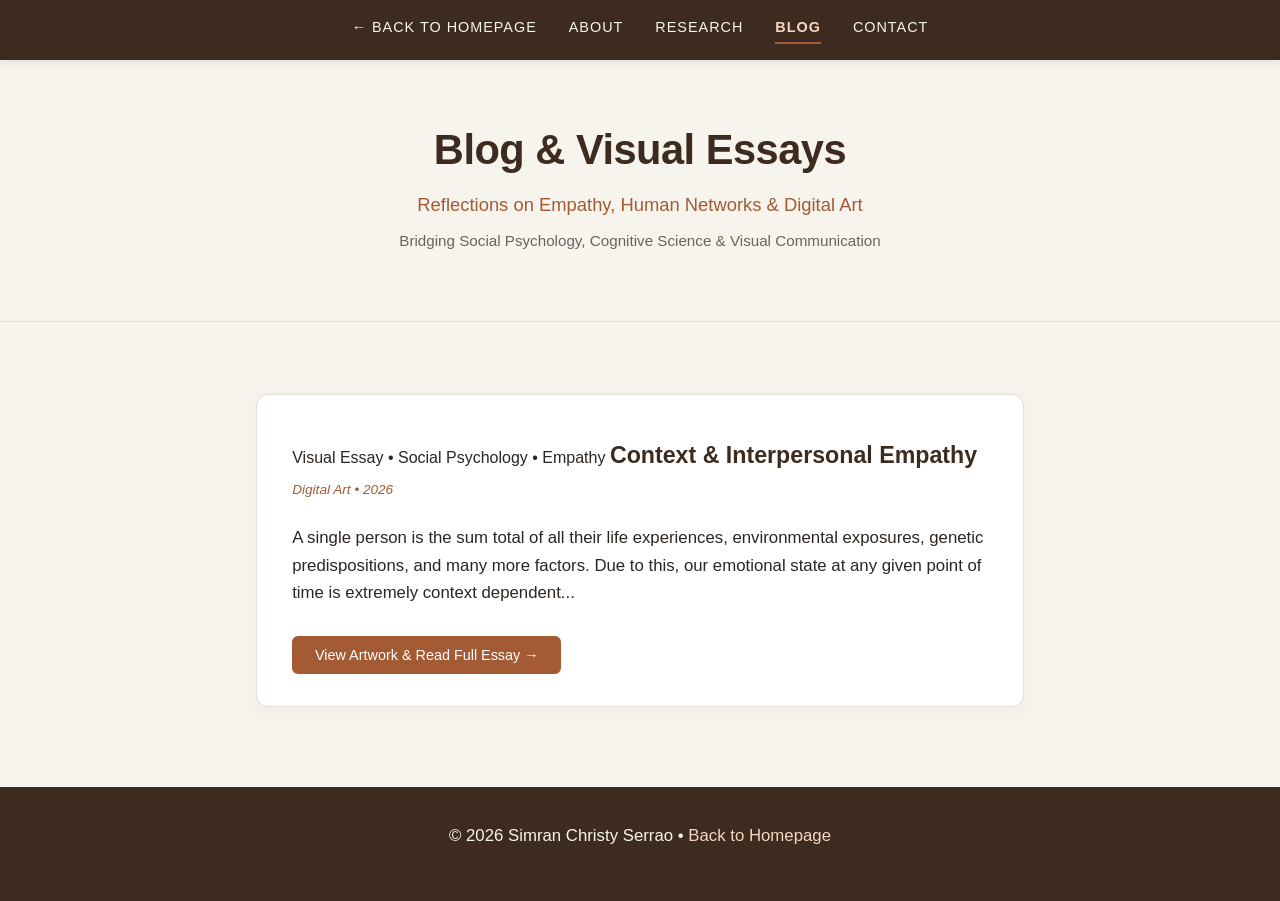
==== blog.html @ 272b99fa "Add files via upload" ====
<!DOCTYPE html>
<html lang="en">
<head>
    <meta charset="UTF-8">
    <meta name="viewport" content="width=device-width, initial-scale=1.0">
    <title>Blog | Simran Christy Serrao</title>
    <meta name="description" content="Visual writing, digital illustrations, and reflective essays on empathy and social psychology by Simran Christy Serrao.">
    <link rel="icon" href="data:image/svg+xml,<svg xmlns='http://www.w3.org/2000/svg' viewBox='0 0 100 100'><rect width='100' height='100' rx='20' fill='%233d2b1f'/><text x='50' y='66' font-size='48' text-anchor='middle' fill='%23f7f4ee' font-family='Helvetica,Arial,sans-serif'>SS</text></svg>">
    <link rel="stylesheet" href="style.css">
</head>
<body>
    <nav>
        <div class="nav-content">
            <a href="index.html">← Back to Homepage</a>
            <a href="index.html#about">About</a>
            <a href="index.html#projects">Research</a>
            <a href="blog.html" class="active-nav">Blog</a>
            <a href="index.html#contact">Contact</a>
        </div>
    </nav>

    <header class="hero gallery-hero">
        <div class="hero-content">
            <h1>Blog &amp; Visual Essays</h1>
            <h2>Reflections on Empathy, Human Networks &amp; Digital Art</h2>
            <p class="hero-affiliation">Bridging Social Psychology, Cognitive Science &amp; Visual Communication</p>
        </div>
    </header>

    <main>
        <!-- Blog Cards Grid -->
        <div class="art-grid">
            
            <!-- Blog Entry 1 -->
            <article class="blog-card">
                <div class="blog-card-header">
                    <span class="art-tag">Visual Essay &bull; Social Psychology &bull; Empathy</span>
                    <h3>Context &amp; Interpersonal Empathy</h3>
                    <p class="date">Digital Art &bull; 2026</p>
                </div>
                <p class="blog-teaser">
                    A single person is the sum total of all their life experiences, environmental exposures, genetic predispositions, and many more factors. Due to this, our emotional state at any given point of time is extremely context dependent...
                </p>
                <div class="blog-card-footer">
                    <button type="button" class="btn" onclick="openModal('modal-empathy')">
                        View Artwork &amp; Read Full Essay &rarr;
                    </button>
                </div>
            </article>

        </div>
    </main>

    <!-- Modal Popup for Entry 1 (Shows Doodle + Full Essay) -->
    <div id="modal-empathy" class="art-modal" role="dialog" aria-modal="true" aria-labelledby="modal-title-1">
        <div class="art-modal-backdrop" onclick="closeModal('modal-empathy')"></div>
        <div class="art-modal-container">
            <button type="button" class="modal-close-btn" aria-label="Close modal" onclick="closeModal('modal-empathy')">&times;</button>
            <div class="art-modal-layout">
                <!-- Artwork Column -->
                <div class="art-modal-image-col">
                    <div class="art-frame">
                        <img src="doodle.png" alt="Context and Interpersonal Empathy artwork by Simran Christy Serrao">
                    </div>
                </div>
                <!-- Essay Column -->
                <div class="art-modal-text-col">
                    <span class="art-modal-badge">Visual Essay &bull; Empathy</span>
                    <h2 id="modal-title-1">Context &amp; Interpersonal Empathy</h2>
                    <div class="art-modal-essay">
                        <p>A single person is the sum total of all their life experiences, environmental exposures, genetic predispositions, and many more factors. Due to this, our emotional state at any given point of time is extremely context dependent.</p>
                        <p>Since life experiences are heavily influenced by the people we interact with, it is necessary to be able to understand other people’s viewpoints in various contexts. Such an ability to imagine how another person is feeling is called empathy.</p>
                        <p>Given that empathy plays a vital role in pro-social behaviour, it is beneficial to explore whether a person’s empathy can be increased, and if yes, how?</p>
                    </div>
                    <div class="art-modal-footer">
                        <p class="art-author">&mdash; Simran Christy Serrao</p>
                    </div>
                </div>
            </div>
        </div>
    </div>

    <footer>
        <p>&copy; 2026 Simran Christy Serrao &bull; <a href="index.html" style="color: #f7d5be; text-decoration: none;">Back to Homepage</a></p>
    </footer>

    <!-- Modal Interaction Script -->
    <script>
        function openModal(id) {
            const modal = document.getElementById(id);
            if (modal) {
                modal.classList.add('active');
                document.body.style.overflow = 'hidden';
            }
        }
        function closeModal(id) {
            const modal = document.getElementById(id);
            if (modal) {
                modal.classList.remove('active');
                document.body.style.overflow = '';
            }
        }
        document.addEventListener('keydown', function(e) {
            if (e.key === 'Escape') {
                document.querySelectorAll('.art-modal.active').forEach(m => {
                    m.classList.remove('active');
                    document.body.style.overflow = '';
                });
            }
        });
    </script>
</body>
</html>
---- style.css ----
/* ==========================================================================
   SIMRAN CHRISTY SERRAO — ACADEMIC PORTFOLIO
   Clean Centered Minimalist Theme (Earth Brown Palette)
   ========================================================================== */

:root {
    --bg-color: #f7f4ee;        /* Warm sand / linen background */
    --text-color: #2b2622;      /* Deep charcoal-brown body text */
    --primary-color: #3d2b1f;   /* Rich espresso brown for headings & nav */
    --accent-color: #a45a32;    /* Warm terracotta for buttons & dates */
    --card-bg: #ffffff;         /* Crisp white cards */
    --card-border: #e3ded6;     /* Subtle warm border */
}

* {
    margin: 0;
    padding: 0;
    box-sizing: border-box;
}

html {
    scroll-behavior: smooth;
    scroll-padding-top: 4.5rem;
}

body {
    font-family: -apple-system, BlinkMacSystemFont, "Segoe UI", Roboto, Helvetica, Arial, sans-serif;
    background-color: var(--bg-color);
    color: var(--text-color);
    line-height: 1.65;
    -webkit-font-smoothing: antialiased;
}

/* --- Navigation Bar --- */
nav {
    background-color: var(--primary-color);
    padding: 1rem 0;
    position: sticky;
    top: 0;
    z-index: 100;
    box-shadow: 0 2px 8px rgba(61, 43, 31, 0.12);
}

.nav-content {
    max-width: 800px;
    margin: 0 auto;
    display: flex;
    justify-content: center;
    gap: 2rem;
    padding: 0 1rem;
}

.nav-content a {
    color: var(--bg-color);
    text-decoration: none;
    font-weight: 500;
    font-size: 0.9rem;
    text-transform: uppercase;
    letter-spacing: 1px;
    transition: opacity 0.2s ease, color 0.2s ease;
}

.nav-content a:hover {
    color: #f7d5be;
}

/* --- Centered Hero Section --- */
.hero {
    padding: 4.5rem 1rem 3.5rem;
    text-align: center;
    background-color: var(--bg-color);
    border-bottom: 1px solid var(--card-border);
}

.hero-content {
    max-width: 680px;
    margin: 0 auto;
}

.profile-img {
    width: 125px;
    height: 125px;
    border-radius: 50%;
    object-fit: cover;
    object-position: center top;
    border: 3px solid var(--primary-color);
    box-shadow: 0 6px 18px rgba(61, 43, 31, 0.16);
    margin-bottom: 1.2rem;
    transition: transform 0.25s ease;
}

.profile-img:hover {
    transform: scale(1.04);
}

.hero h1 {
    color: var(--primary-color);
    font-size: 2.6rem;
    margin-bottom: 0.35rem;
    letter-spacing: -0.5px;
    font-weight: 700;
}

.hero h2 {
    font-weight: 500;
    font-size: 1.15rem;
    color: var(--accent-color);
    margin-bottom: 0.5rem;
}

.hero-affiliation {
    font-size: 0.95rem;
    color: #6b635b;
    margin-bottom: 1.4rem;
}

.hero-actions {
    display: flex;
    justify-content: center;
    gap: 1rem;
    flex-wrap: wrap;
}

/* --- Main Content --- */
main {
    max-width: 800px;
    margin: 0 auto;
    padding: 3.5rem 1rem 5rem;
}

section {
    margin-bottom: 4rem;
}

h3 {
    color: var(--primary-color);
    font-size: 1.7rem;
    margin-bottom: 1.5rem;
    border-bottom: 2px solid var(--primary-color);
    padding-bottom: 0.4rem;
    display: inline-block;
}

p {
    margin-bottom: 1rem;
    font-size: 1.05rem;
}

section ul {
    padding-left: 1.5rem;
    margin-bottom: 1rem;
}

section li {
    margin-bottom: 0.45rem;
    font-size: 1.02rem;
}

/* --- Cards (Experience, Projects, Publications) --- */
.project-card, .publication-card {
    background-color: var(--card-bg);
    padding: 1.8rem 2rem;
    border-radius: 10px;
    margin-bottom: 1.5rem;
    border: 1px solid var(--card-border);
    box-shadow: 0 4px 12px rgba(61, 43, 31, 0.04);
    transition: transform 0.2s ease, box-shadow 0.2s ease;
}

.project-card:hover, .publication-card:hover {
    transform: translateY(-2px);
    box-shadow: 0 8px 20px rgba(61, 43, 31, 0.08);
}

.project-card h4 {
    color: var(--primary-color);
    font-size: 1.25rem;
    margin-bottom: 0.25rem;
}

.date {
    font-size: 0.85rem;
    color: var(--accent-color);
    margin-bottom: 0.9rem;
    font-style: italic;
    font-weight: 500;
}

/* --- Buttons --- */
.contact-links {
    margin-top: 1.5rem;
    display: flex;
    gap: 1rem;
    flex-wrap: wrap;
}

.btn {
    display: inline-block;
    background-color: var(--accent-color);
    color: #ffffff;
    padding: 0.55rem 1.3rem;
    text-decoration: none;
    border-radius: 6px;
    font-weight: 500;
    font-size: 0.9rem;
    transition: background-color 0.2s ease;
    border: 2px solid var(--accent-color);
}

.btn:hover {
    background-color: #8c4722;
    border-color: #8c4722;
    color: #ffffff;
}

.btn-outline {
    background-color: transparent;
    border: 2px solid var(--accent-color);
    color: var(--accent-color);
}

.btn-outline:hover {
    background-color: var(--accent-color);
    color: #ffffff;
}

/* --- Active Nav Link --- */
.nav-content a.active-nav {
    color: #f7d5be;
    font-weight: 700;
    border-bottom: 2px solid var(--accent-color);
    padding-bottom: 2px;
}

/* ==========================================================================
   BLOG & MODAL POPUP STYLES
   ========================================================================== */

.gallery-hero {
    padding: 3.5rem 1rem 2.8rem;
}

.art-grid {
    display: grid;
    grid-template-columns: repeat(auto-fit, minmax(320px, 1fr));
    gap: 2.5rem;
    margin-top: 1rem;
}

/* Clean Editorial Blog Cards */
.blog-card {
    background: var(--card-bg);
    border: 1px solid var(--card-border);
    border-radius: 12px;
    padding: 2.2rem 2.2rem 2rem;
    box-shadow: 0 4px 16px rgba(61, 43, 31, 0.05);
    transition: transform 0.25s ease, box-shadow 0.25s ease;
    display: flex;
    flex-direction: column;
}

.blog-card:hover {
    transform: translateY(-3px);
    box-shadow: 0 10px 24px rgba(61, 43, 31, 0.1);
}

.blog-card h3 {
    font-size: 1.45rem;
    color: var(--primary-color);
    margin-top: 0.4rem;
    margin-bottom: 0.3rem;
    border-bottom: none;
    padding-bottom: 0;
}

.blog-teaser {
    font-size: 1.05rem;
    line-height: 1.65;
    color: var(--text-color);
    margin-top: 0.5rem;
    margin-bottom: 1.8rem;
    flex-grow: 1;
}

.blog-card-footer {
    display: flex;
    align-items: center;
}

/* --- Modal Overlay & Popup Dialog --- */
.art-modal {
    display: none;
    position: fixed;
    top: 0;
    left: 0;
    width: 100%;
    height: 100%;
    z-index: 1000;
    justify-content: center;
    align-items: center;
    padding: 1.5rem;
}

.art-modal.active {
    display: flex;
    animation: fadeInModal 0.25s ease-out;
}

@keyframes fadeInModal {
    from { opacity: 0; }
    to { opacity: 1; }
}

.art-modal-backdrop {
    position: absolute;
    top: 0;
    left: 0;
    width: 100%;
    height: 100%;
    background-color: rgba(20, 14, 10, 0.78);
    backdrop-filter: blur(6px);
}

.art-modal-container {
    position: relative;
    z-index: 1001;
    background: var(--card-bg);
    width: 100%;
    max-width: 960px;
    max-height: 90vh;
    border-radius: 14px;
    overflow-y: auto;
    box-shadow: 0 20px 48px rgba(0, 0, 0, 0.35);
    border: 1px solid var(--card-border);
    animation: slideUpModal 0.28s cubic-bezier(0.16, 1, 0.3, 1);
}

@keyframes slideUpModal {
    from { transform: translateY(24px) scale(0.97); opacity: 0; }
    to { transform: translateY(0) scale(1); opacity: 1; }
}

.modal-close-btn {
    position: absolute;
    top: 14px;
    right: 18px;
    z-index: 1002;
    background: rgba(61, 43, 31, 0.1);
    border: none;
    font-size: 1.8rem;
    line-height: 1;
    width: 38px;
    height: 38px;
    border-radius: 50%;
    color: var(--primary-color);
    cursor: pointer;
    display: flex;
    align-items: center;
    justify-content: center;
    transition: background 0.2s ease, transform 0.2s ease;
}

.modal-close-btn:hover {
    background: var(--accent-color);
    color: #ffffff;
    transform: rotate(90deg);
}

.art-modal-layout {
    display: grid;
    grid-template-columns: 1fr 1.15fr;
    align-items: stretch;
    min-height: 480px;
}

.art-modal-image-col {
    background-color: #000000;
    display: flex;
    align-items: center;
    justify-content: center;
    padding: 2rem 1.5rem;
    border-top-left-radius: 14px;
    border-bottom-left-radius: 14px;
}

.art-frame img {
    max-width: 100%;
    max-height: 70vh;
    height: auto;
    object-fit: contain;
    display: block;
    margin: 0 auto;
}

.art-modal-text-col {
    padding: 3rem 2.5rem;
    display: flex;
    flex-direction: column;
    justify-content: center;
}

.art-modal-badge {
    font-size: 0.78rem;
    text-transform: uppercase;
    letter-spacing: 1px;
    font-weight: 700;
    color: var(--accent-color);
    margin-bottom: 0.6rem;
}

.art-modal-text-col h2 {
    color: var(--primary-color);
    font-size: 1.85rem;
    margin-bottom: 1.4rem;
    line-height: 1.25;
    font-weight: 700;
}

.art-modal-essay p {
    font-size: 1.04rem;
    line-height: 1.72;
    color: var(--text-color);
    margin-bottom: 1rem;
}

.art-modal-footer {
    margin-top: 1rem;
    border-top: 1px solid var(--card-border);
    padding-top: 0.8rem;
}

.art-author {
    font-style: italic;
    color: var(--accent-color);
    font-weight: 600;
    font-size: 0.95rem;
}

/* --- Mobile Responsiveness for Modal & Gallery --- */
@media (max-width: 768px) {
    .art-modal-layout {
        grid-template-columns: 1fr;
    }

    .art-modal-image-col {
        border-top-left-radius: 14px;
        border-top-right-radius: 14px;
        border-bottom-left-radius: 0;
        padding: 1.8rem 1rem;
        min-height: 260px;
    }

    .art-frame img {
        max-height: 40vh;
    }

    .art-modal-text-col {
        padding: 1.8rem 1.4rem;
    }

    .art-modal-text-col h2 {
        font-size: 1.5rem;
    }

    .art-modal {
        padding: 0.8rem;
    }
}

/* --- Footer --- */
footer {
    text-align: center;
    padding: 2.2rem 1rem;
    background-color: var(--primary-color);
    color: var(--bg-color);
    font-size: 0.9rem;
}

/* --- Mobile Responsiveness --- */
@media (max-width: 600px) {
    .nav-content {
        flex-wrap: wrap;
        gap: 1rem;
    }

    .hero {
        padding: 3.5rem 1rem 2.5rem;
    }

    .hero h1 {
        font-size: 2.1rem;
    }

    .project-card, .publication-card {
        padding: 1.4rem;
    }
}
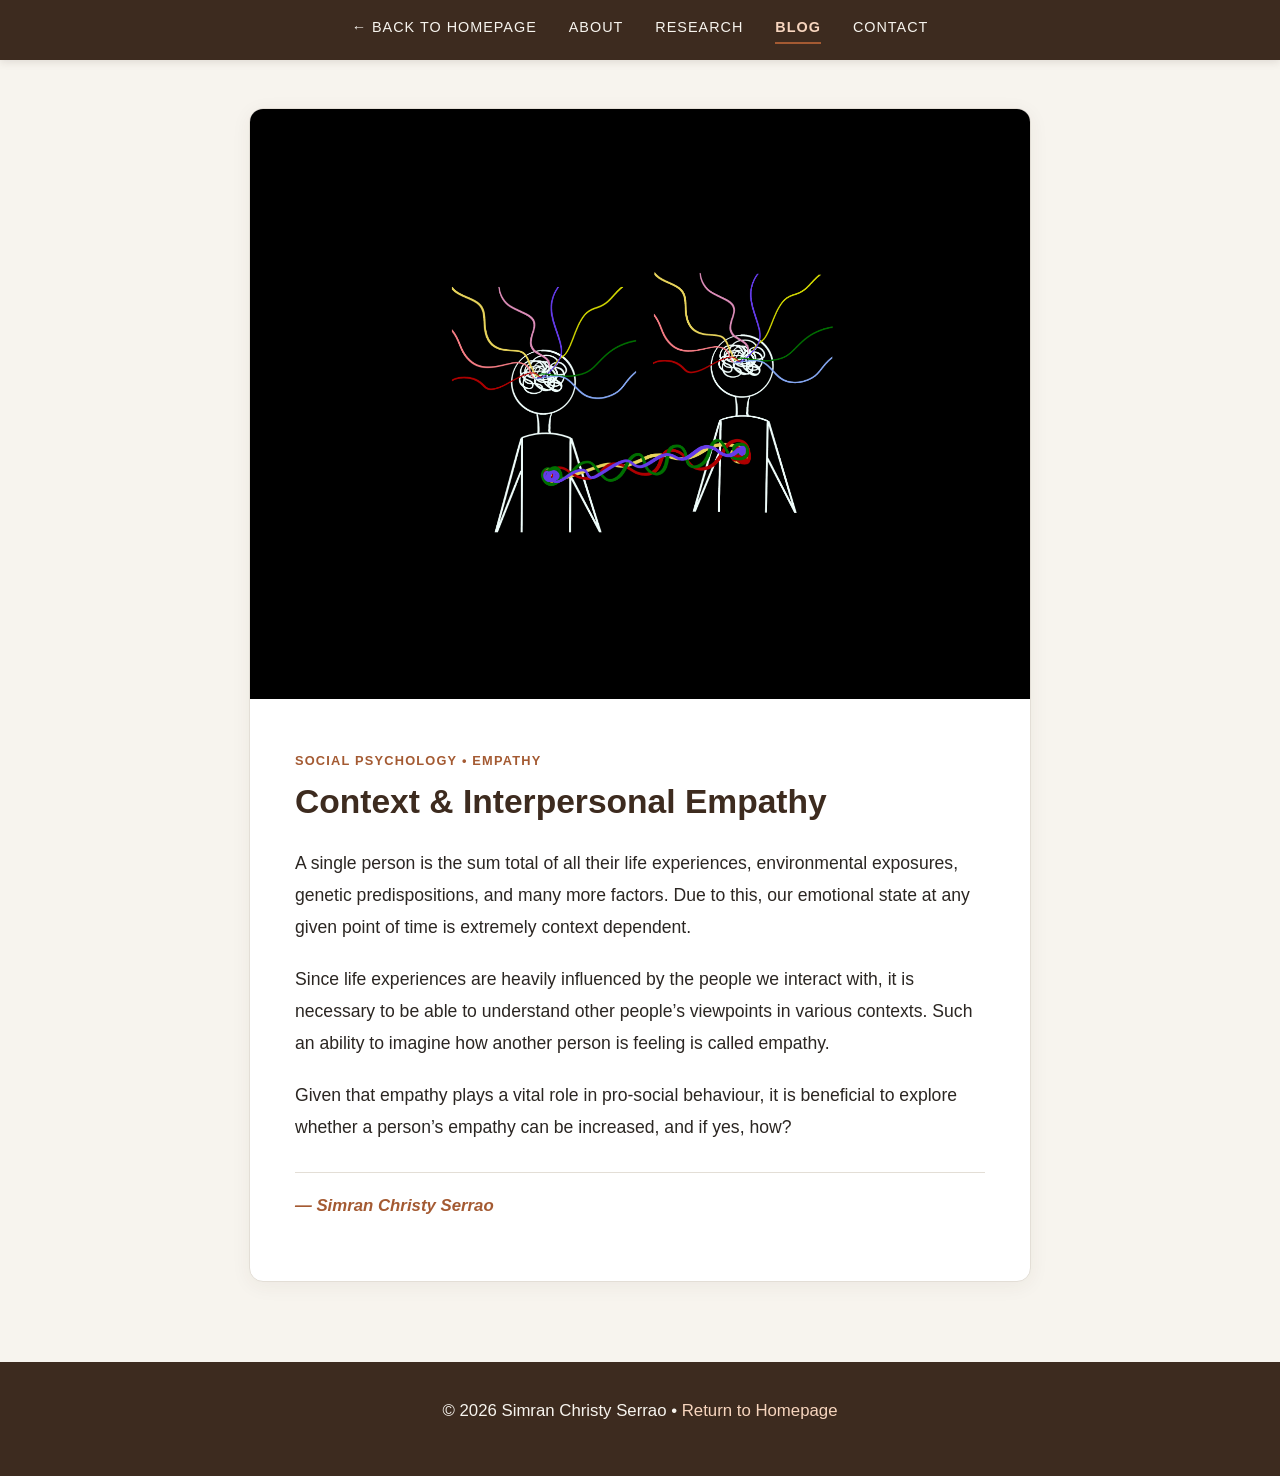
==== commit e4d926b9: "Add files via upload" ====
--- a/blog.html
+++ b/blog.html
@@ -19,95 +19,33 @@
         </div>
     </nav>
 
-    <header class="hero gallery-hero">
-        <div class="hero-content">
-            <h1>Blog &amp; Visual Essays</h1>
-            <h2>Reflections on Empathy, Human Networks &amp; Digital Art</h2>
-            <p class="hero-affiliation">Bridging Social Psychology, Cognitive Science &amp; Visual Communication</p>
-        </div>
-    </header>
+    <main class="blog-direct-main">
+        <article class="essay-container">
+            <!-- Standalone Doodle Artwork -->
+            <div class="essay-artwork-frame">
+                <img src="doodle.png" alt="Context and Interpersonal Empathy artwork by Simran Christy Serrao" class="essay-artwork-img">
+            </div>
 
-    <main>
-        <!-- Blog Cards Grid -->
-        <div class="art-grid">
-            
-            <!-- Blog Entry 1 -->
-            <article class="blog-card">
-                <div class="blog-card-header">
-                    <span class="art-tag">Visual Essay &bull; Social Psychology &bull; Empathy</span>
-                    <h3>Context &amp; Interpersonal Empathy</h3>
-                    <p class="date">Digital Art &bull; 2026</p>
+            <!-- Direct Writeup -->
+            <div class="essay-content">
+                <span class="essay-badge">Social Psychology &bull; Empathy</span>
+                <h1>Context &amp; Interpersonal Empathy</h1>
+                
+                <div class="essay-body">
+                    <p>A single person is the sum total of all their life experiences, environmental exposures, genetic predispositions, and many more factors. Due to this, our emotional state at any given point of time is extremely context dependent.</p>
+                    <p>Since life experiences are heavily influenced by the people we interact with, it is necessary to be able to understand other people’s viewpoints in various contexts. Such an ability to imagine how another person is feeling is called empathy.</p>
+                    <p>Given that empathy plays a vital role in pro-social behaviour, it is beneficial to explore whether a person’s empathy can be increased, and if yes, how?</p>
                 </div>
-                <p class="blog-teaser">
-                    A single person is the sum total of all their life experiences, environmental exposures, genetic predispositions, and many more factors. Due to this, our emotional state at any given point of time is extremely context dependent...
-                </p>
-                <div class="blog-card-footer">
-                    <button type="button" class="btn" onclick="openModal('modal-empathy')">
-                        View Artwork &amp; Read Full Essay &rarr;
-                    </button>
+
+                <div class="essay-signoff">
+                    <p class="essay-author">&mdash; Simran Christy Serrao</p>
                 </div>
-            </article>
-
-        </div>
+            </div>
+        </article>
     </main>
 
-    <!-- Modal Popup for Entry 1 (Shows Doodle + Full Essay) -->
-    <div id="modal-empathy" class="art-modal" role="dialog" aria-modal="true" aria-labelledby="modal-title-1">
-        <div class="art-modal-backdrop" onclick="closeModal('modal-empathy')"></div>
-        <div class="art-modal-container">
-            <button type="button" class="modal-close-btn" aria-label="Close modal" onclick="closeModal('modal-empathy')">&times;</button>
-            <div class="art-modal-layout">
-                <!-- Artwork Column -->
-                <div class="art-modal-image-col">
-                    <div class="art-frame">
-                        <img src="doodle.png" alt="Context and Interpersonal Empathy artwork by Simran Christy Serrao">
-                    </div>
-                </div>
-                <!-- Essay Column -->
-                <div class="art-modal-text-col">
-                    <span class="art-modal-badge">Visual Essay &bull; Empathy</span>
-                    <h2 id="modal-title-1">Context &amp; Interpersonal Empathy</h2>
-                    <div class="art-modal-essay">
-                        <p>A single person is the sum total of all their life experiences, environmental exposures, genetic predispositions, and many more factors. Due to this, our emotional state at any given point of time is extremely context dependent.</p>
-                        <p>Since life experiences are heavily influenced by the people we interact with, it is necessary to be able to understand other people’s viewpoints in various contexts. Such an ability to imagine how another person is feeling is called empathy.</p>
-                        <p>Given that empathy plays a vital role in pro-social behaviour, it is beneficial to explore whether a person’s empathy can be increased, and if yes, how?</p>
-                    </div>
-                    <div class="art-modal-footer">
-                        <p class="art-author">&mdash; Simran Christy Serrao</p>
-                    </div>
-                </div>
-            </div>
-        </div>
-    </div>
-
     <footer>
-        <p>&copy; 2026 Simran Christy Serrao &bull; <a href="index.html" style="color: #f7d5be; text-decoration: none;">Back to Homepage</a></p>
+        <p>&copy; 2026 Simran Christy Serrao &bull; <a href="index.html" style="color: #f7d5be; text-decoration: none;">Return to Homepage</a></p>
     </footer>
-
-    <!-- Modal Interaction Script -->
-    <script>
-        function openModal(id) {
-            const modal = document.getElementById(id);
-            if (modal) {
-                modal.classList.add('active');
-                document.body.style.overflow = 'hidden';
-            }
-        }
-        function closeModal(id) {
-            const modal = document.getElementById(id);
-            if (modal) {
-                modal.classList.remove('active');
-                document.body.style.overflow = '';
-            }
-        }
-        document.addEventListener('keydown', function(e) {
-            if (e.key === 'Escape') {
-                document.querySelectorAll('.art-modal.active').forEach(m => {
-                    m.classList.remove('active');
-                    document.body.style.overflow = '';
-                });
-            }
-        });
-    </script>
 </body>
 </html>
--- a/style.css
+++ b/style.css
@@ -1,5 +1,5 @@
 /* ==========================================================================
-   SIMRAN CHRISTY SERRAO — ACADEMIC PORTFOLIO
+   SIMRAN CHRISTY SERRAO — ACADEMIC WEBSITE
    Clean Centered Minimalist Theme (Earth Brown Palette)
    ========================================================================== */
 
@@ -78,19 +78,21 @@
 }
 
 .profile-img {
-    width: 125px;
-    height: 125px;
-    border-radius: 50%;
+    width: 180px;
+    height: 232px;
+    aspect-ratio: 3.5 / 4.5;
+    border-radius: 8px;
     object-fit: cover;
     object-position: center top;
     border: 3px solid var(--primary-color);
-    box-shadow: 0 6px 18px rgba(61, 43, 31, 0.16);
-    margin-bottom: 1.2rem;
-    transition: transform 0.25s ease;
+    box-shadow: 0 8px 24px rgba(61, 43, 31, 0.18);
+    margin-bottom: 1.4rem;
+    transition: transform 0.25s ease, box-shadow 0.25s ease;
 }
 
 .profile-img:hover {
-    transform: scale(1.04);
+    transform: translateY(-2px) scale(1.02);
+    box-shadow: 0 12px 28px rgba(61, 43, 31, 0.24);
 }
 
 .hero h1 {
@@ -233,237 +235,103 @@
 }
 
 /* ==========================================================================
-   BLOG & MODAL POPUP STYLES
+   BLOG & ESSAY STYLES (Direct View, No Pop-up)
    ========================================================================== */
 
-.gallery-hero {
-    padding: 3.5rem 1rem 2.8rem;
-}
-
-.art-grid {
-    display: grid;
-    grid-template-columns: repeat(auto-fit, minmax(320px, 1fr));
-    gap: 2.5rem;
-    margin-top: 1rem;
-}
-
-/* Clean Editorial Blog Cards */
-.blog-card {
+.blog-direct-main {
+    max-width: 820px;
+    margin: 0 auto;
+    padding: 3rem 1.2rem 5rem;
+}
+
+.essay-container {
     background: var(--card-bg);
     border: 1px solid var(--card-border);
-    border-radius: 12px;
-    padding: 2.2rem 2.2rem 2rem;
-    box-shadow: 0 4px 16px rgba(61, 43, 31, 0.05);
-    transition: transform 0.25s ease, box-shadow 0.25s ease;
+    border-radius: 14px;
+    overflow: hidden;
+    box-shadow: 0 4px 20px rgba(61, 43, 31, 0.06);
+}
+
+.essay-artwork-frame {
+    background-color: #000000;
     display: flex;
-    flex-direction: column;
-}
-
-.blog-card:hover {
-    transform: translateY(-3px);
-    box-shadow: 0 10px 24px rgba(61, 43, 31, 0.1);
-}
-
-.blog-card h3 {
-    font-size: 1.45rem;
-    color: var(--primary-color);
-    margin-top: 0.4rem;
-    margin-bottom: 0.3rem;
-    border-bottom: none;
-    padding-bottom: 0;
-}
-
-.blog-teaser {
-    font-size: 1.05rem;
-    line-height: 1.65;
-    color: var(--text-color);
-    margin-top: 0.5rem;
-    margin-bottom: 1.8rem;
-    flex-grow: 1;
-}
-
-.blog-card-footer {
-    display: flex;
-    align-items: center;
-}
-
-/* --- Modal Overlay & Popup Dialog --- */
-.art-modal {
-    display: none;
-    position: fixed;
-    top: 0;
-    left: 0;
-    width: 100%;
-    height: 100%;
-    z-index: 1000;
     justify-content: center;
     align-items: center;
-    padding: 1.5rem;
-}
-
-.art-modal.active {
-    display: flex;
-    animation: fadeInModal 0.25s ease-out;
-}
-
-@keyframes fadeInModal {
-    from { opacity: 0; }
-    to { opacity: 1; }
-}
-
-.art-modal-backdrop {
-    position: absolute;
-    top: 0;
-    left: 0;
-    width: 100%;
-    height: 100%;
-    background-color: rgba(20, 14, 10, 0.78);
-    backdrop-filter: blur(6px);
-}
-
-.art-modal-container {
-    position: relative;
-    z-index: 1001;
-    background: var(--card-bg);
-    width: 100%;
-    max-width: 960px;
-    max-height: 90vh;
-    border-radius: 14px;
-    overflow-y: auto;
-    box-shadow: 0 20px 48px rgba(0, 0, 0, 0.35);
-    border: 1px solid var(--card-border);
-    animation: slideUpModal 0.28s cubic-bezier(0.16, 1, 0.3, 1);
-}
-
-@keyframes slideUpModal {
-    from { transform: translateY(24px) scale(0.97); opacity: 0; }
-    to { transform: translateY(0) scale(1); opacity: 1; }
-}
-
-.modal-close-btn {
-    position: absolute;
-    top: 14px;
-    right: 18px;
-    z-index: 1002;
-    background: rgba(61, 43, 31, 0.1);
-    border: none;
-    font-size: 1.8rem;
-    line-height: 1;
-    width: 38px;
-    height: 38px;
-    border-radius: 50%;
-    color: var(--primary-color);
-    cursor: pointer;
-    display: flex;
-    align-items: center;
-    justify-content: center;
-    transition: background 0.2s ease, transform 0.2s ease;
-}
-
-.modal-close-btn:hover {
-    background: var(--accent-color);
-    color: #ffffff;
-    transform: rotate(90deg);
-}
-
-.art-modal-layout {
-    display: grid;
-    grid-template-columns: 1fr 1.15fr;
-    align-items: stretch;
-    min-height: 480px;
-}
-
-.art-modal-image-col {
-    background-color: #000000;
-    display: flex;
-    align-items: center;
-    justify-content: center;
-    padding: 2rem 1.5rem;
-    border-top-left-radius: 14px;
-    border-bottom-left-radius: 14px;
-}
-
-.art-frame img {
+    padding: 2.2rem 1.5rem;
+}
+
+.essay-artwork-img {
     max-width: 100%;
-    max-height: 70vh;
+    max-height: 520px;
     height: auto;
     object-fit: contain;
     display: block;
     margin: 0 auto;
-}
-
-.art-modal-text-col {
-    padding: 3rem 2.5rem;
-    display: flex;
-    flex-direction: column;
-    justify-content: center;
-}
-
-.art-modal-badge {
-    font-size: 0.78rem;
+    border-radius: 4px;
+}
+
+.essay-content {
+    padding: 3rem 2.8rem 2.8rem;
+}
+
+.essay-badge {
+    font-size: 0.8rem;
     text-transform: uppercase;
-    letter-spacing: 1px;
+    letter-spacing: 1.2px;
     font-weight: 700;
     color: var(--accent-color);
     margin-bottom: 0.6rem;
-}
-
-.art-modal-text-col h2 {
+    display: inline-block;
+}
+
+.essay-content h1 {
     color: var(--primary-color);
-    font-size: 1.85rem;
-    margin-bottom: 1.4rem;
+    font-size: 2.1rem;
+    margin-bottom: 1.6rem;
+    font-weight: 700;
     line-height: 1.25;
-    font-weight: 700;
-}
-
-.art-modal-essay p {
-    font-size: 1.04rem;
-    line-height: 1.72;
+}
+
+.essay-body p {
+    font-size: 1.1rem;
+    line-height: 1.8;
     color: var(--text-color);
-    margin-bottom: 1rem;
-}
-
-.art-modal-footer {
-    margin-top: 1rem;
+    margin-bottom: 1.3rem;
+}
+
+.essay-signoff {
+    margin-top: 1.8rem;
     border-top: 1px solid var(--card-border);
-    padding-top: 0.8rem;
-}
-
-.art-author {
+    padding-top: 1.2rem;
+}
+
+.essay-author {
     font-style: italic;
     color: var(--accent-color);
     font-weight: 600;
-    font-size: 0.95rem;
-}
-
-/* --- Mobile Responsiveness for Modal & Gallery --- */
-@media (max-width: 768px) {
-    .art-modal-layout {
-        grid-template-columns: 1fr;
-    }
-
-    .art-modal-image-col {
-        border-top-left-radius: 14px;
-        border-top-right-radius: 14px;
-        border-bottom-left-radius: 0;
-        padding: 1.8rem 1rem;
-        min-height: 260px;
-    }
-
-    .art-frame img {
-        max-height: 40vh;
-    }
-
-    .art-modal-text-col {
+    font-size: 1.05rem;
+}
+
+@media (max-width: 600px) {
+    .blog-direct-main {
+        padding: 1.8rem 1rem 3.5rem;
+    }
+
+    .essay-artwork-frame {
+        padding: 1.4rem 0.8rem;
+    }
+
+    .essay-content {
         padding: 1.8rem 1.4rem;
     }
 
-    .art-modal-text-col h2 {
-        font-size: 1.5rem;
-    }
-
-    .art-modal {
-        padding: 0.8rem;
+    .essay-content h1 {
+        font-size: 1.6rem;
+    }
+
+    .essay-body p {
+        font-size: 1rem;
+        line-height: 1.7;
     }
 }
 
@@ -487,6 +355,11 @@
         padding: 3.5rem 1rem 2.5rem;
     }
 
+    .profile-img {
+        width: 150px;
+        height: 193px;
+    }
+
     .hero h1 {
         font-size: 2.1rem;
     }
